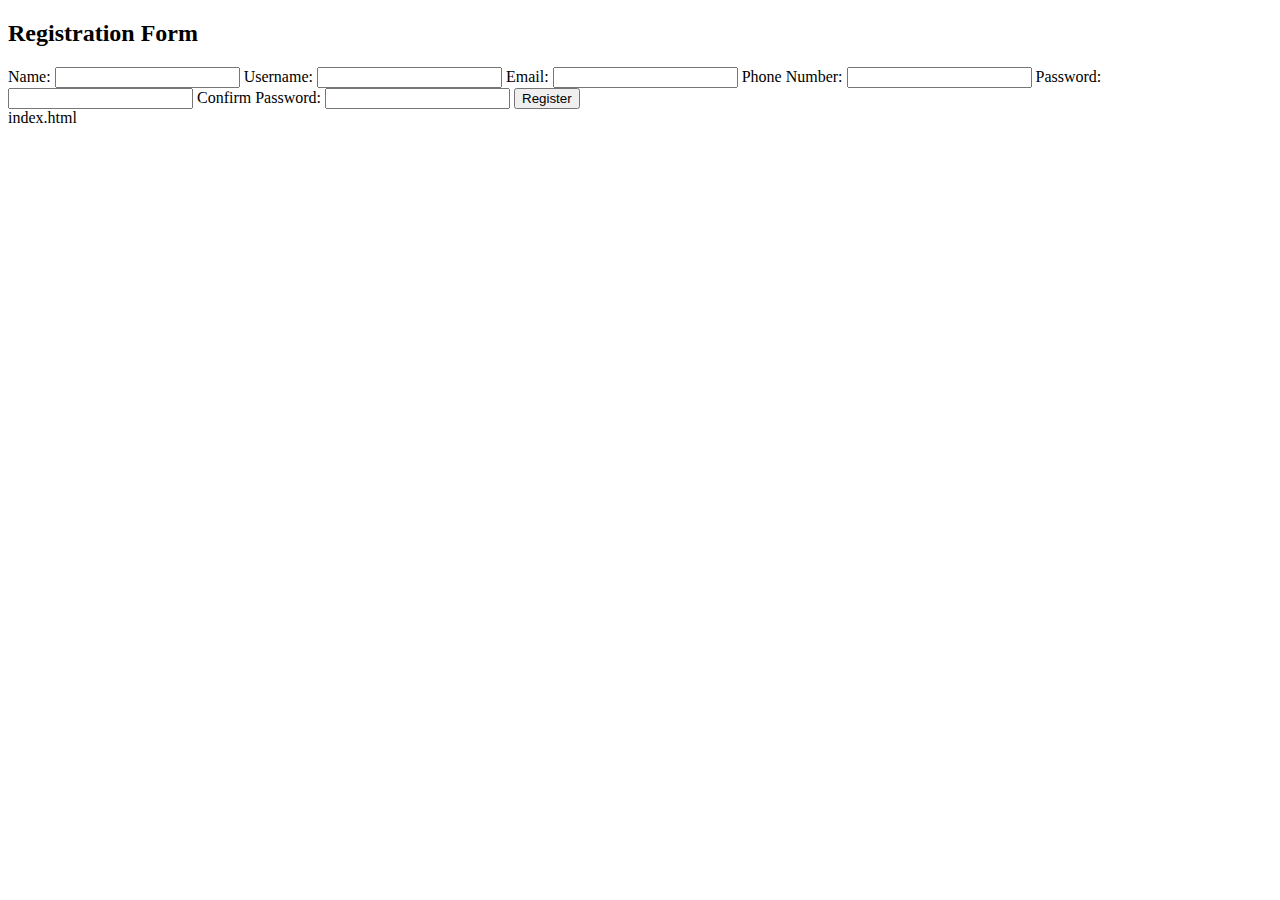
==== prac2/index.html @ 01a3804b "prac 2" ====
<!DOCTYPE html>
<html lang="en">
<head>
    <meta charset="UTF-8">
    <meta name="viewport" content="width=device-width, initial-scale=1.0">
    <title>Registration Form</title>
    <link rel="stylesheet" href="style.css">
</head>
<body>
    <div class="registrationContainer">
        <h2 class="formTitle">Registration Form</h2>
        <form class="registrationForm" action="#" method="POST">
            <label for="name" class="formLabel">Name:</label>
            <input type="text" id="name" name="name" class="formInput" required>
            <span class="errorMessage" id="nameError"></span>

            <label for="username" class="formLabel">Username:</label>
            <input type="text" id="username" name="username" class="formInput" required>
            <span class="errorMessage" id="usernameError"></span>

            <label for="email" class="formLabel">Email:</label>
            <input type="email" id="email" name="email" class="formInput" required>
            <span class="errorMessage" id="emailError"></span>

            <label for="phone" class="formLabel">Phone Number:</label>
            <input type="tel" id="phone" name="phone" class="formInput" required>
            <span class="errorMessage" id="phoneError"></span>

            <label for="password" class="formLabel">Password:</label>
            <input type="password" id="password" name="password" class="formInput" required>
            <span class="errorMessage" id="passwordError"></span>

            <label for="confirmPassword" class="formLabel">Confirm Password:</label>
            <input type="password" id="confirmPassword" name="confirmPassword" class="formInput" required>
            <span class="errorMessage" id="confirmPasswordError"></span>

            <button type="submit" class="submitButton">Register</button>
        </form>
    </div>
    <script src="script.js"></script>
</body>
</html>
index.html
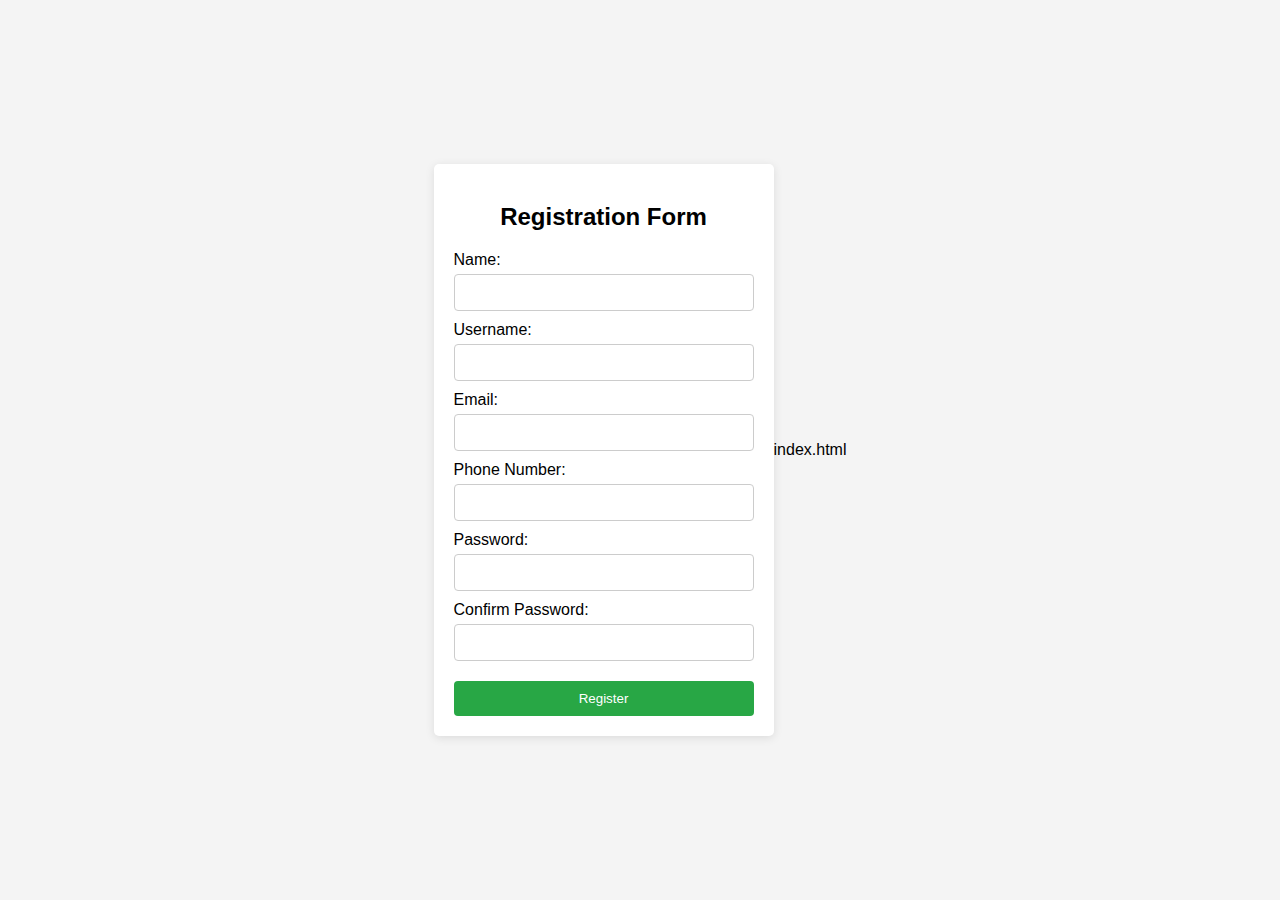
==== commit 51e2e61e: "corrected file imports" ====
--- a/prac2/index.html
+++ b/prac2/index.html
@@ -4,7 +4,7 @@
     <meta charset="UTF-8">
     <meta name="viewport" content="width=device-width, initial-scale=1.0">
     <title>Registration Form</title>
-    <link rel="stylesheet" href="style.css">
+    <link rel="stylesheet" href="index.css">
 </head>
 <body>
     <div class="registrationContainer">
@@ -37,7 +37,7 @@
             <button type="submit" class="submitButton">Register</button>
         </form>
     </div>
-    <script src="script.js"></script>
+    <script src="validator.js"></script>
 </body>
 </html>
 index.html--- a/prac2/index.css
+++ b/prac2/index.css
@@ -0,0 +1,57 @@
+body {
+    font-family: Arial, sans-serif;
+    background-color: #f4f4f4;
+    display: flex;
+    justify-content: center;
+    align-items: center;
+    height: 100vh;
+    margin: 0;
+}
+
+.registrationContainer {
+    background-color: white;
+    padding: 20px;
+    border-radius: 5px;
+    box-shadow: 0 2px 10px rgba(0, 0, 0, 0.1);
+    width: 300px;
+}
+
+.formTitle {
+    text-align: center;
+    margin-bottom: 20px;
+}
+
+.formLabel {
+    margin-top: 10px;
+    display: block;
+}
+
+.formInput {
+    width: calc(100% - 22px);
+    padding: 10px;
+    margin-top: 5px;
+    border: 1px solid #ccc;
+    border-radius: 4px;
+    background-color: white;
+}
+
+.submitButton {
+    margin-top: 20px;
+    padding: 10px;
+    background-color: #28a745;
+    color: white;
+    border: none;
+    border-radius: 4px;
+    cursor: pointer;
+    width: 100%;
+}
+
+.submitButton:hover {
+    background-color: #218838;
+}
+
+.errorMessage {
+    color: red;
+    font-size: 12px;
+    margin-top: 5px;
+}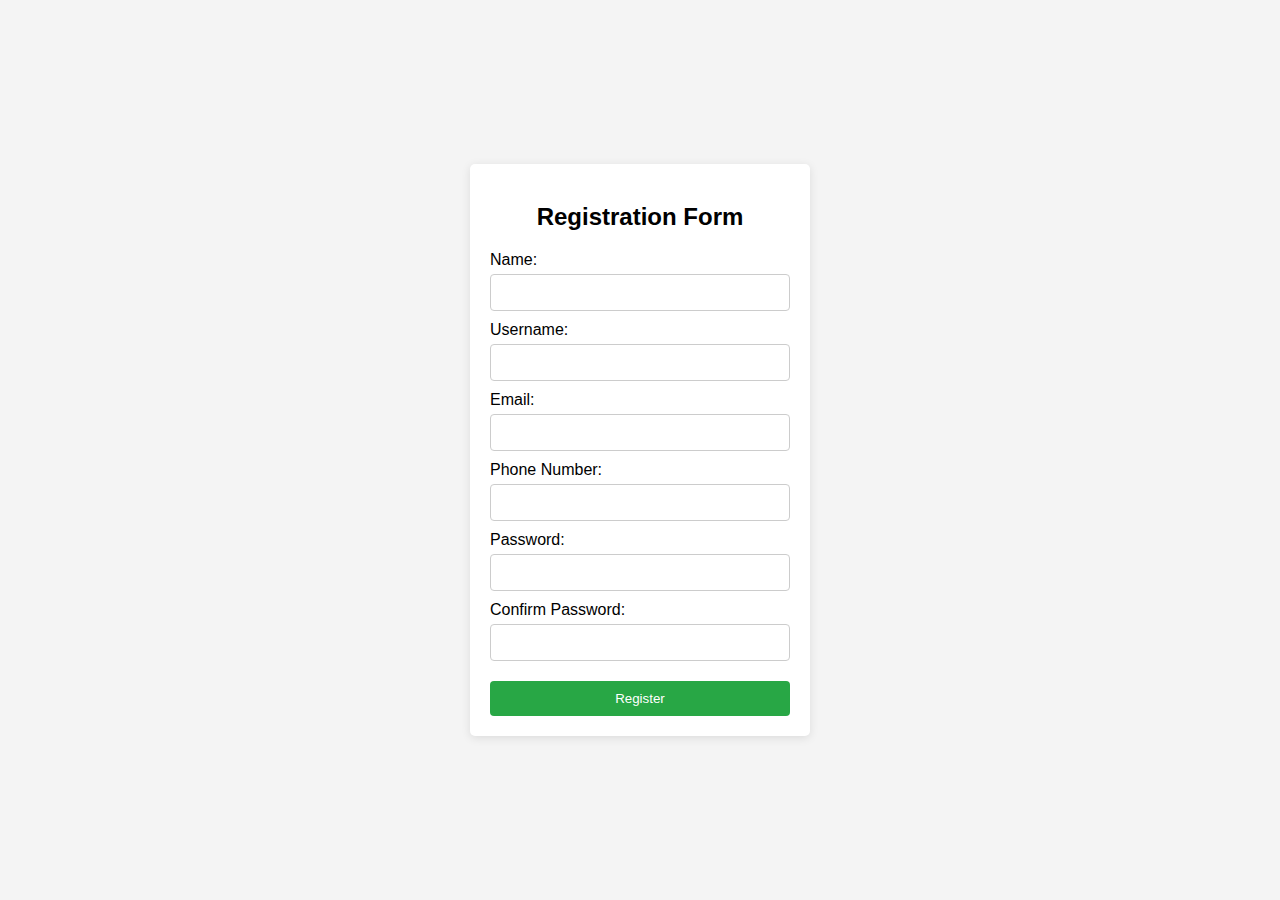
==== commit cd94ca9b: "code correction" ====
--- a/prac2/index.html
+++ b/prac2/index.html
@@ -39,5 +39,4 @@
     </div>
     <script src="validator.js"></script>
 </body>
-</html>
-index.html+</html>